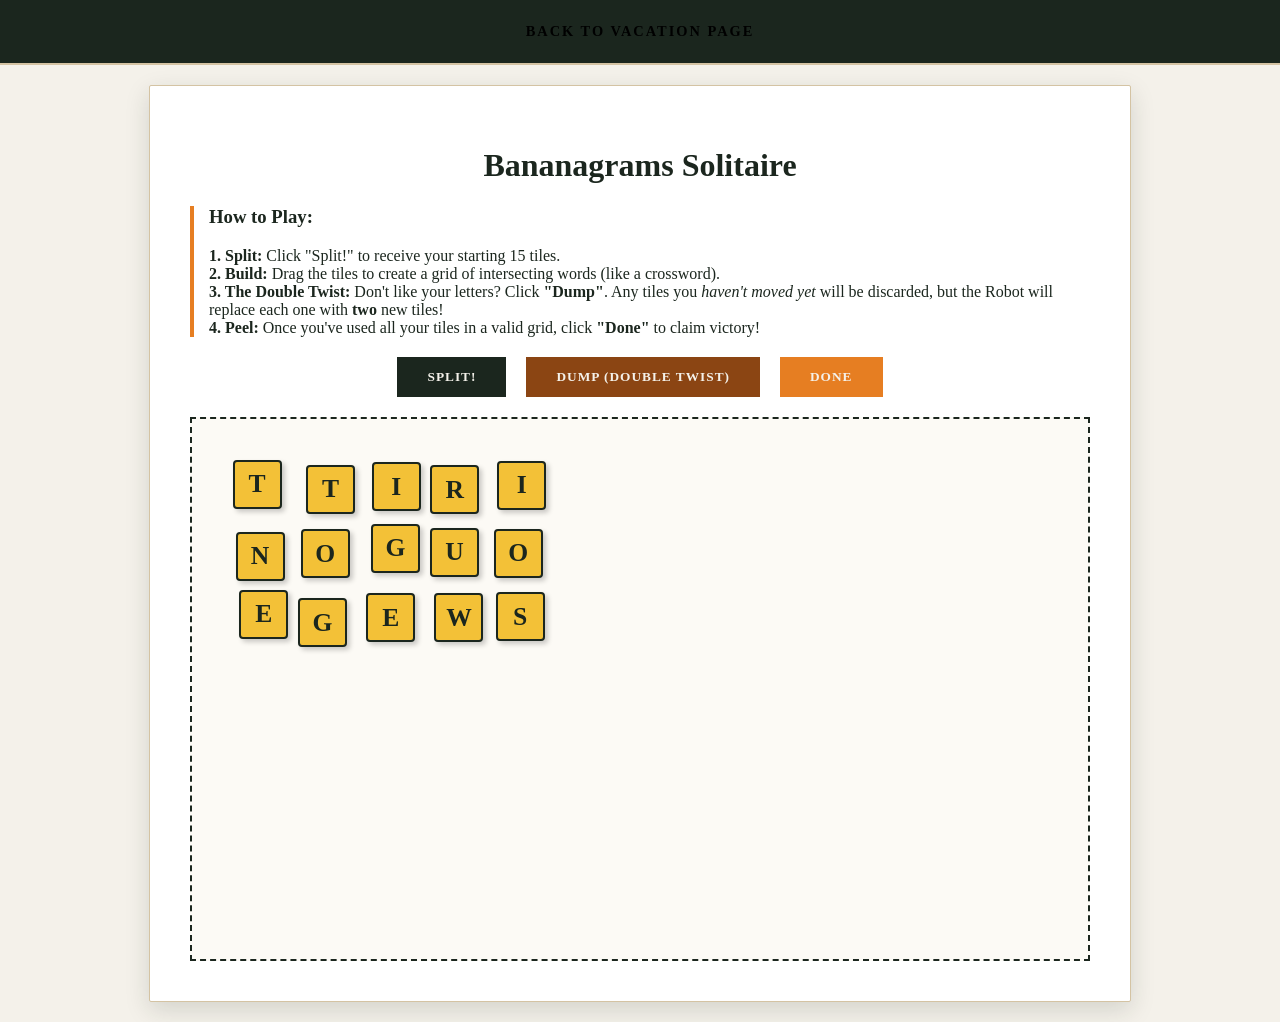
==== game.html @ 551c02ef "Add files via upload" ====
<!DOCTYPE html>
<html lang="en">
<head>
    <meta charset="UTF-8">
    <title>Bananagrams Solitaire</title>
    <link rel="stylesheet" href="css/fsstyles.css">
    <style>
        /* Target the specific link in the nav bar */
.navbar a {
    text-decoration: none; /* Removes the underline */
    color: #000000;       /* Matches your cream text color */
    font-size: 0.9rem;
    font-weight: bold;
    text-transform: uppercase;
    letter-spacing: 2px;
    padding: 8px 15px;
    transition: all 0.3s ease;
    display: inline-block;
}

/* Ensure the hover effect stays consistent */
.navbar a:hover {
    color: #1b261e;            /* Dark green text on hover */
    background-color: #ebf4ea; /* Cream background on hover */
    border-radius: 2px;
}
        #game-area {
            min-height: 500px;
            position: relative;
            background-color: #fcfaf5;
            border: 2px dashed #1b261e;
            margin-top: 20px;
            padding: 20px;
            overflow: hidden;
        }
        .tile {
            width: 45px;
            height: 45px;
            background-color: #f3c137;
            color: #1b261e;
            display: flex;
            align-items: center;
            justify-content: center;
            font-weight: bold;
            font-size: 1.6rem;
            border-radius: 4px;
            border: 2px solid #1b261e;
            position: absolute;
            cursor: move;
            user-select: none;
            box-shadow: 3px 3px 5px rgba(0,0,0,0.2);
            z-index: 10;
        }
        
        /* Modal Styling */
        #win-modal {
            display: none;
            position: fixed;
            top: 50%;
            left: 50%;
            transform: translate(-50%, -50%);
            background-color: #ffffff;
            padding: 30px;
            border: 3px solid #1b261e;
            box-shadow: 0 0 30px rgba(0,0,0,0.5);
            z-index: 2000;
            text-align: center;
            border-radius: 8px;
        }
        #modal-overlay {
            display: none;
            position: fixed;
            top: 0; left: 0; width: 100%; height: 100%;
            background: rgba(0,0,0,0.6);
            z-index: 1999;
        }
        
        /* Button Styling */
        .controls {
    margin-bottom: 20px;
    display: flex;
    justify-content: center;
    gap: 20px;
    position: relative;
    z-index: 2001; /* Keeps buttons above the tiles and the modal overlay */
}
        .btn-game {
            background-color: #1b261e;
            color: #f4f1ea;
            border: none;
            padding: 12px 30px;
            font-family: 'Georgia', serif;
            cursor: pointer;
            text-transform: uppercase;
            font-weight: bold;
            letter-spacing: 1px;
            transition: background 0.3s;
        }
        .btn-game:hover {
            background-color: #4a5d4e;
        }
        .btn-done {
            background-color: #e67e22; /* A nice earthy orange for the 'Done' action */
        }
        .btn-done:hover {
            background-color: #d35400;
        }
        .btn-dump {
    background-color: #8b4513; /* Saddle Brown earthtone */
}
.btn-dump:hover {
    background-color: #5d2e0d;
}
    </style>
</head>
<body>

    <nav class="navbar">
        <a href="index.html">Back to Vacation Page</a>
    </nav>

    <div class="content-block">
    <h1>Bananagrams Solitaire</h1>
    
    <div class="instructions-box" style="text-align: left; margin-bottom: 20px; color: #1b261e; border-left: 4px solid #e67e22; padding-left: 15px;">
        <h3>How to Play:</h3>
        <ul style="list-style-type: none; padding: 0;">
            <li><strong>1. Split:</strong> Click "Split!" to receive your starting 15 tiles.</li>
            <li><strong>2. Build:</strong> Drag the tiles to create a grid of intersecting words (like a crossword).</li>
            <li><strong>3. The Double Twist:</strong> Don't like your letters? Click <strong>"Dump"</strong>. Any tiles you <em>haven't moved yet</em> will be discarded, but the Robot will replace each one with <strong>two</strong> new tiles!</li>
            <li><strong>4. Peel:</strong> Once you've used all your tiles in a valid grid, click <strong>"Done"</strong> to claim victory!</li>
        </ul>
    </div>
    
    <div class="controls">
        <button class="btn-game" onclick="dealTiles()">Split!</button>
        <button class="btn-game btn-dump" onclick="dumpTiles()">Dump (Double Twist)</button>
        <button class="btn-game btn-done" onclick="showWinMessage()">Done</button>
    </div>

    <div id="game-area"></div>
</div>

    <div id="modal-overlay"></div>
    <div id="win-modal">
        <h2 style="color: #1b261e;">Nice Job!</h2>
        <p style="color: #1b261e;">Make sure to check your words with a dictionary!</p>
        <button class="btn-game" onclick="closeModal()">OK</button>
    </div>

    <script>
    const gameArea = document.getElementById('game-area');
    const modal = document.getElementById('win-modal');
    const overlay = document.getElementById('modal-overlay');
    
    // Weighted alphabet for better word-building (more vowels and common letters)
    const alphabet = "AAAAAAAAAABBCCDDDDEEEEEEEEEEEEFFGGGHHIIIIIIIIIJKLLLLMMNNNNNNOOOOOOOOPPQRRRRRRSSSSSSTTTTTTUUUUVVWWXYYZ";
    
    /**
     * Resets the board and deals 15 tiles in a spread-out grid.
     */
    function dealTiles() {
        gameArea.innerHTML = '';
        const tileCount = 15;
        const tilesPerRow = 5; 
        const spacing = 65;    
        const startX = 40;     
        const startY = 40;     

        for (let i = 0; i < tileCount; i++) {
            const char = alphabet[Math.floor(Math.random() * alphabet.length)];
            
            const row = Math.floor(i / tilesPerRow);
            const col = i % tilesPerRow;
            
            const finalX = startX + (col * spacing) + (Math.random() * 10);
            const finalY = startY + (row * spacing) + (Math.random() * 10);

            createTile(char, finalX, finalY);
        }
    }

    /**
     * Finds unmoved tiles, removes them, and replaces each with TWO new ones.
     */
    function dumpTiles() {
        const allTiles = Array.from(document.querySelectorAll('.tile'));
        const unmovedTiles = allTiles.filter(t => t.dataset.moved === "false");

        if (unmovedTiles.length === 0) {
            alert("The Robot says: You've already touched all your tiles! No swapping allowed.");
            return;
        }

        // The Twist: Every 1 tile discarded becomes 2 new tiles
        const penaltyCount = unmovedTiles.length * 2;
        unmovedTiles.forEach(t => t.remove());

        const tilesPerRow = 6;
        const spacing = 55;

        for (let i = 0; i < penaltyCount; i++) {
            const char = alphabet[Math.floor(Math.random() * alphabet.length)];
            const row = Math.floor(i / tilesPerRow);
            const col = i % tilesPerRow;
            
            const finalX = 40 + (col * spacing) + (Math.random() * 10);
            const finalY = 40 + (row * spacing) + (Math.random() * 10);

            createTile(char, finalX, finalY);
        }
    }

    /**
     * Creates a tile element with drag-and-drop functionality.
     */
    function createTile(char, x, y) {
        const tile = document.createElement('div');
        tile.className = 'tile';
        tile.textContent = char;
        tile.style.left = x + 'px';
        tile.style.top = y + 'px';
        
        // Track movement status for the "Dump" logic
        tile.dataset.moved = "false";

        tile.onmousedown = function(e) {
            // Bring currently dragged tile to the front
            const allTiles = document.querySelectorAll('.tile');
            allTiles.forEach(t => t.style.zIndex = 10);
            tile.style.zIndex = 1000;
            
            function moveAt(pageX, pageY) {
                const rect = gameArea.getBoundingClientRect();
                // Account for container offset and page scroll
                tile.style.left = (pageX - rect.left - window.scrollX - tile.offsetWidth / 2) + 'px';
                tile.style.top = (pageY - rect.top - window.scrollY - tile.offsetHeight / 2) + 'px';
                
                // Once it moves even a pixel, it's no longer eligible for a Dump swap
                tile.dataset.moved = "true";
            }

            function onMouseMove(e) { moveAt(e.pageX, e.pageY); }
            document.addEventListener('mousemove', onMouseMove);

            tile.onmouseup = function() {
                document.removeEventListener('mousemove', onMouseMove);
                tile.onmouseup = null;
            };
        };

        // Prevent default browser ghost-image drag
        tile.ondragstart = () => false;
        gameArea.appendChild(tile);
    }

    /**
     * Pop-up Modal Controls
     */
    function showWinMessage() {
        modal.style.display = 'block';
        overlay.style.display = 'block';
    }

    function closeModal() {
        modal.style.display = 'none';
        overlay.style.display = 'none';
    }

    // Initialize the game on load
    dealTiles();
</script>
</body>
</html>
---- css/fsstyles.css ----
/* =========================================
   1. GLOBAL STYLES & BACKGROUND
   ========================================= */
body {
    /* Cream/Parchment background color */
    background-color: #f4f1ea; 
    
    /* Background Image with a subtle overlay for professional texture */
    background-image: linear-gradient(rgba(244, 241, 234, 0.92), rgba(244, 241, 234, 0.92)), 
                      url('https://images.unsplash.com/photo-1441974231531-c6227db76b6e?auto=format&fit=crop&w=1920&q=80');
    background-size: cover;
    background-attachment: fixed;
    
    /* Professional Serif Font Family */
    font-family: 'Georgia', serif;
    
    /* Font Color: Dark Forest Green */
    color: #1b261e; 
    
    margin: 0;
    padding: 0;
    display: flex;
    flex-direction: column;
    align-items: center;
    text-align: center;
}

/* =========================================
   2. NAVIGATION BAR (Sticky & Earthy)
   ========================================= */
.navbar {
    width: 100%;
    background-color: #1b261e; /* Dark Green Bar */
    padding: 15px 0;
    position: sticky;
    top: 0;
    z-index: 1000;
    border-bottom: 2px solid #d4c3a3;
    display: flex;
    justify-content: center;
    gap: 30px;
}

/* Navbar Link Styling (No Blue) */
.navbar a {
    text-decoration: none;
    color: #f4f1ea; /* Cream text on green bar */
    font-size: 0.9rem;
    font-weight: bold;
    text-transform: uppercase;
    letter-spacing: 2px;
    transition: all 0.3s ease;
    padding: 8px 15px;
}

/* Navbar Hover Effect */
.navbar a:hover {
    color: #1b261e;
    background-color: #f4f1ea; /* Inverts on hover */
    border-radius: 2px;
}

/* =========================================
   3. HEADER & TYPOGRAPHY
   ========================================= */
header {
    margin: 60px 0 30px 0;
}

header h1 {
    color: #1b261e;
    font-size: 2.8rem;
    letter-spacing: 3px;
    border-bottom: 2px solid #1b261e;
    display: inline-block;
    padding-bottom: 10px;
}

header p {
    font-style: italic;
    color: #4a5d4e;
}

/* =========================================
   4. CONTENT BLOCKS (DIVS)
   ========================================= */
.content-block {
    background-color: #ffffff; /* Clean white block */
    color: #1b261e;
    max-width: 900px; /* Wider to fit the Tableau Dashboard */
    width: 90%;
    margin: 20px auto;
    padding: 40px;
    border-radius: 2px;
    box-shadow: 0 8px 25px rgba(27, 38, 30, 0.15);
    border: 1px solid #d4c3a3;
    overflow: hidden; /* Keeps embedded content inside the box */
}

/* Centering the Lists while keeping text left-aligned */
ol {
    display: inline-block;
    text-align: left;
    margin: 20px 0;
}

/* =========================================
   5. MEDIA (IMAGE, VIDEO, TABLEAU)
   ========================================= */

/* Main Vacation Image */
.vacation-img {
    max-width: 100%;
    height: auto;
    margin: 30px 0;
    border: 10px solid #1b261e; /* Dark green "frame" */
}

/* Video Container */
.video-container {
    display: flex;
    justify-content: center;
    align-items: center;
    margin: 20px 0;
}

/* Tableau Interactive Section */
#tableau-container {
    width: 100%;
    margin-top: 20px;
    display: block;
}

tableau-viz {
    width: 100%;
    height: 900px; /* High enough to prevent it from looking zoomed/small */
}

/* =========================================
   6. FOOTER
   ========================================= */
footer {
    margin: 60px 0;
    font-size: 0.8rem;
    color: #1b261e;
    font-weight: bold;
    text-transform: uppercase;
    letter-spacing: 1px;
}
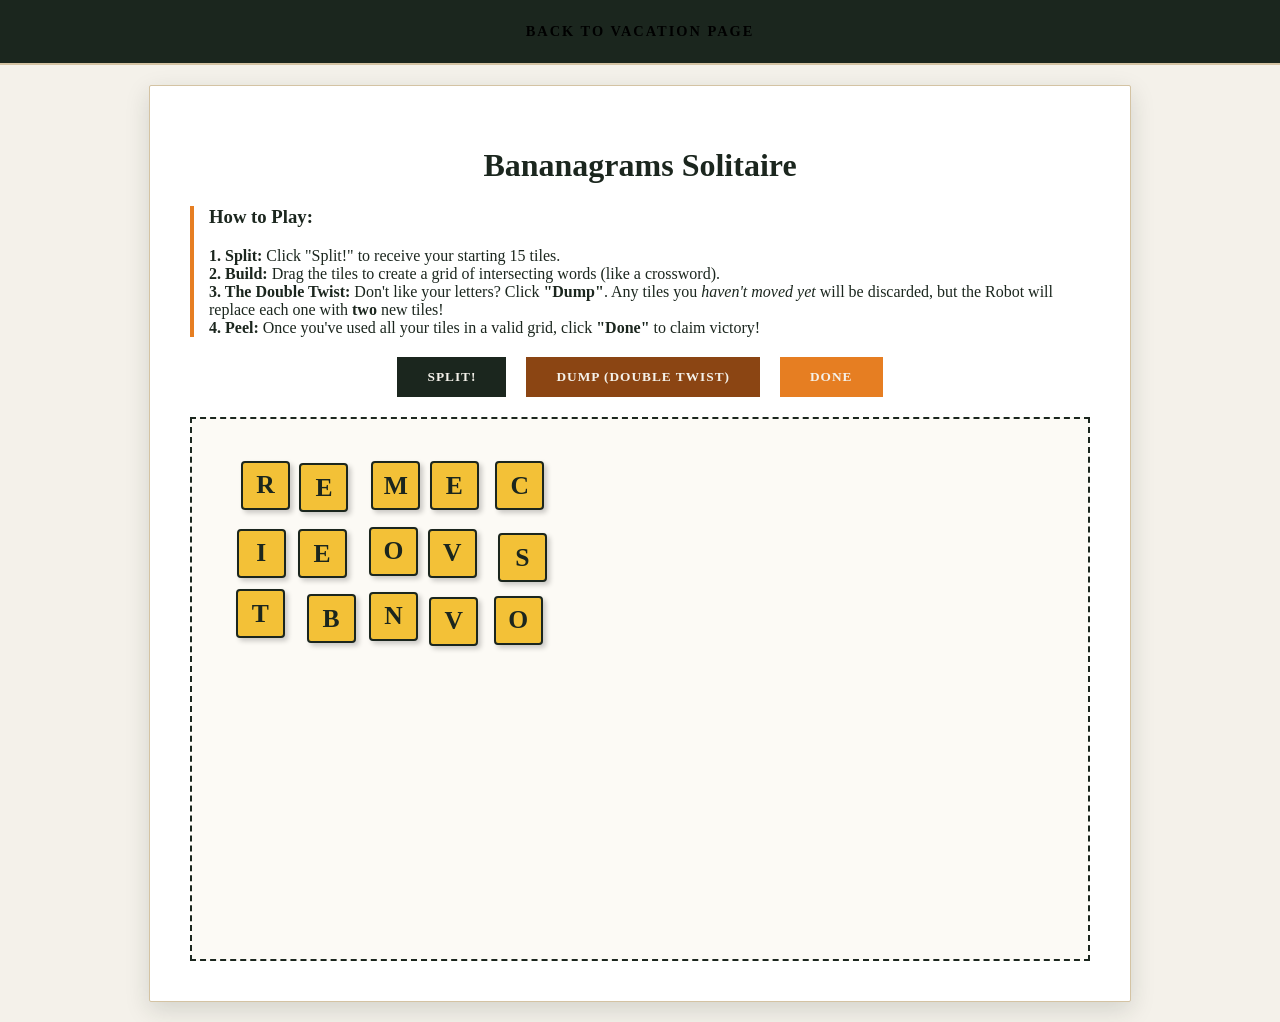
==== commit 67cb612d: "Update game.html" ====
--- a/game.html
+++ b/game.html
@@ -52,7 +52,19 @@
             z-index: 10;
         }
         
-        /* Modal Styling */
+        /* Modal Overlay - The dark background that covers the game */
+        #modal-overlay {
+            display: none;
+            position: fixed;
+            top: 0; 
+            left: 0; 
+            width: 100%; 
+            height: 100%;
+            background: rgba(0,0,0,0.6);
+            z-index: 9998; /* Under the modal, but above the game */
+        }
+
+        /* The actual "Nice Job" box */
         #win-modal {
             display: none;
             position: fixed;
@@ -63,27 +75,20 @@
             padding: 30px;
             border: 3px solid #1b261e;
             box-shadow: 0 0 30px rgba(0,0,0,0.5);
-            z-index: 2000;
+            z-index: 9999; /* The highest layer */
             text-align: center;
             border-radius: 8px;
-        }
-        #modal-overlay {
-            display: none;
-            position: fixed;
-            top: 0; left: 0; width: 100%; height: 100%;
-            background: rgba(0,0,0,0.6);
-            z-index: 1999;
         }
         
         /* Button Styling */
         .controls {
-    margin-bottom: 20px;
-    display: flex;
-    justify-content: center;
-    gap: 20px;
-    position: relative;
-    z-index: 2001; /* Keeps buttons above the tiles and the modal overlay */
-}
+            margin-bottom: 20px;
+            display: flex;
+            justify-content: center;
+            gap: 20px;
+            position: relative;
+            z-index: 5; /* Lower than the modal so it gets covered */
+        }
         .btn-game {
             background-color: #1b261e;
             color: #f4f1ea;
@@ -271,4 +276,4 @@
     dealTiles();
 </script>
 </body>
-</html>+</html>
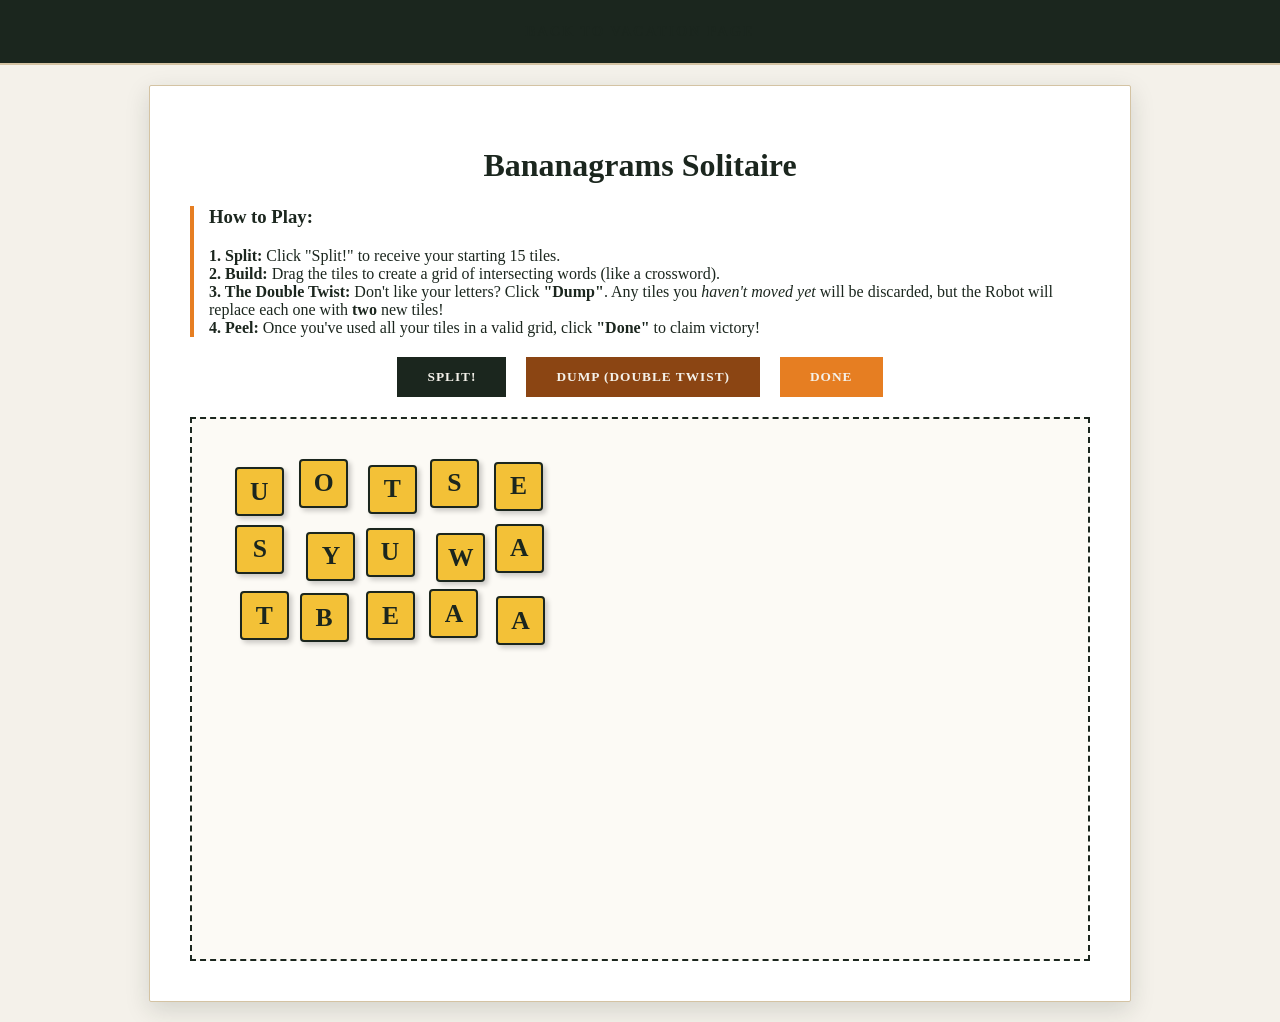
==== commit db3ad64c: "Update game.html" ====
--- a/game.html
+++ b/game.html
@@ -8,7 +8,7 @@
         /* Target the specific link in the nav bar */
 .navbar a {
     text-decoration: none; /* Removes the underline */
-    color: #000000;       /* Matches your cream text color */
+    color: #1b261e;       /* Matches your cream text color */
     font-size: 0.9rem;
     font-weight: bold;
     text-transform: uppercase;
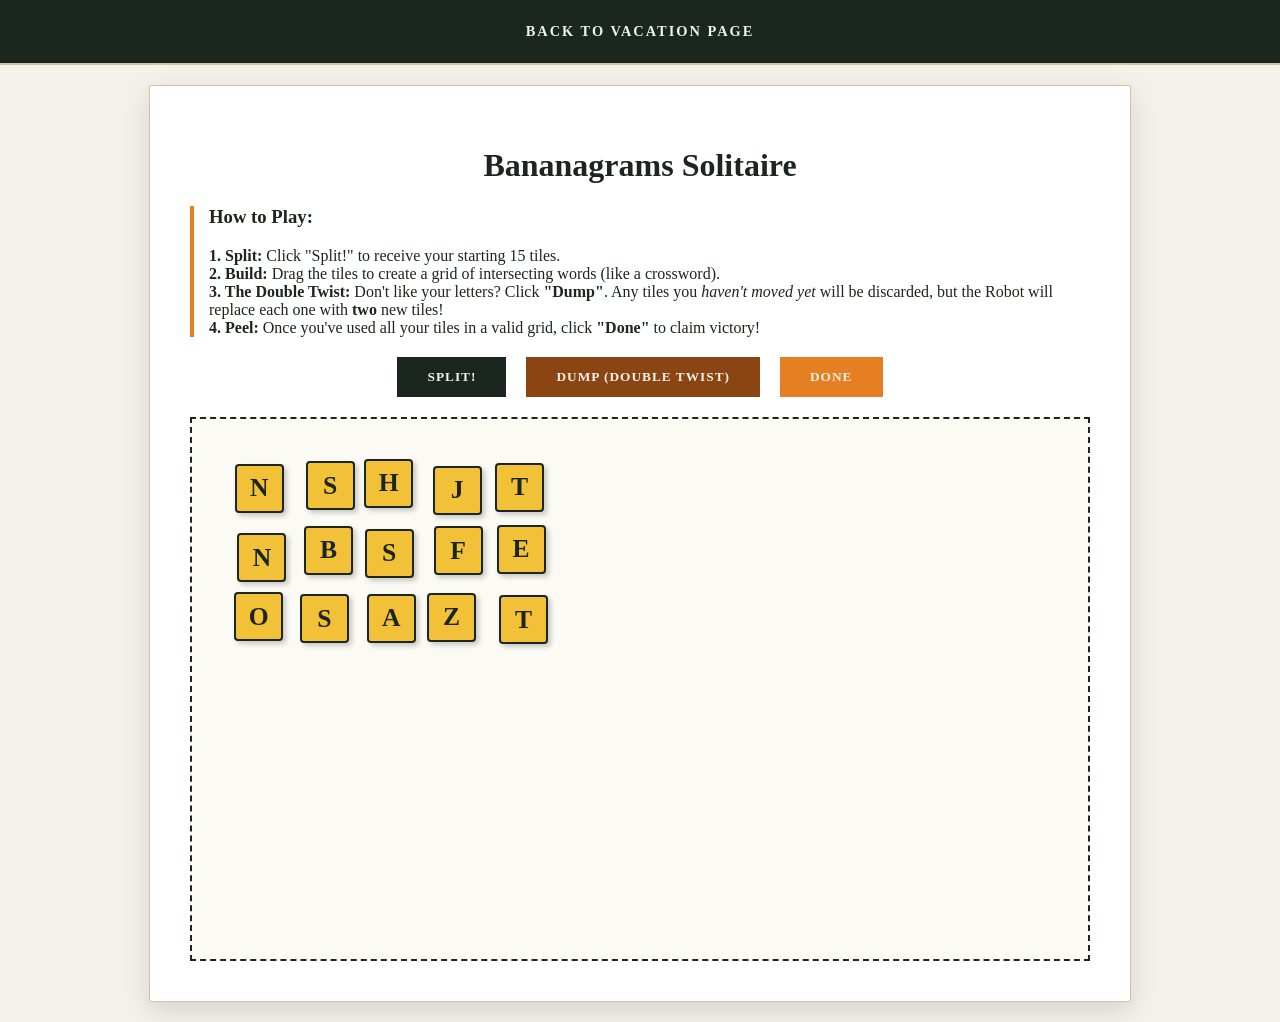
==== commit 94012032: "Update game.html" ====
--- a/game.html
+++ b/game.html
@@ -8,7 +8,7 @@
         /* Target the specific link in the nav bar */
 .navbar a {
     text-decoration: none; /* Removes the underline */
-    color: #1b261e;       /* Matches your cream text color */
+    color: #ebf4ea;       /* Matches your cream text color */
     font-size: 0.9rem;
     font-weight: bold;
     text-transform: uppercase;
